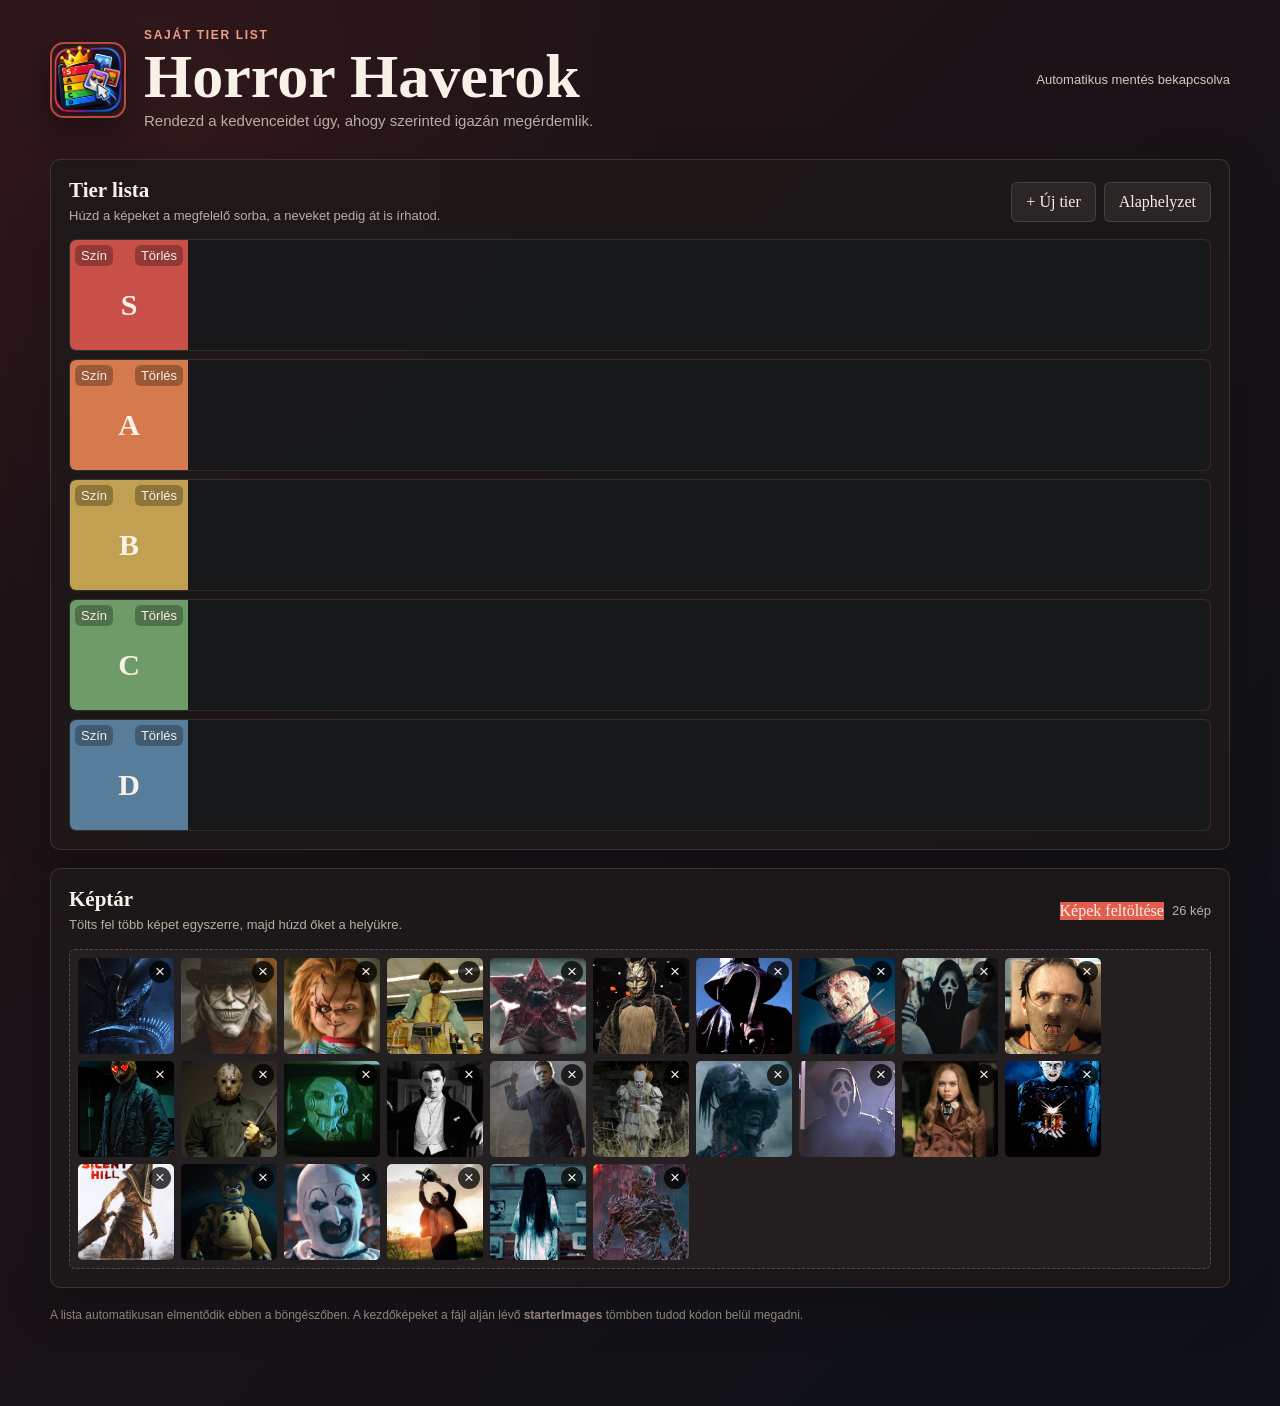
==== horror-haverok-tier-list.html @ f54a2f29 "Bonus tier list" ====
<!DOCTYPE html>
<html lang="hu">
<head>
    <meta charset="UTF-8">
    <meta name="viewport" content="width=device-width, initial-scale=1.0">
    <title>Horror Haverok Tier List</title>
    <link rel="icon" href="icon.webp" type="image/webp">

    <style>
        :root {
            --ink: #f7f1e8;
            --muted: #b8aea2;
            --line: rgba(255, 255, 255, 0.12);
            --panel: rgba(30, 25, 25, 0.86);
            --panel-light: rgba(52, 42, 40, 0.9);
            --accent: #e35d4f;
            --accent-dark: #762f2b;
            --tile-size: 96px;
        }

        * {
            box-sizing: border-box;
        }

        body {
            min-width: 320px;
            margin: 0;
            color: var(--ink);
            background:
                linear-gradient(135deg, rgba(39, 19, 23, 0.88), rgba(13, 18, 24, 0.96)),
                radial-gradient(circle at 15% 10%, #8e3b34 0, transparent 30%),
                #101317;
            font-family: Georgia, "Times New Roman", serif;
        }

        button,
        input {
            font: inherit;
        }

        button {
            border: 1px solid var(--line);
            border-radius: 6px;
            padding: 10px 14px;
            color: var(--ink);
            background: #2b2525;
            cursor: pointer;
            transition: transform 160ms ease, background 160ms ease, border-color 160ms ease;
        }

        button:hover {
            transform: translateY(-1px);
            border-color: rgba(255, 255, 255, 0.3);
            background: #3a2f2d;
        }

        .page {
            width: min(1180px, calc(100% - 32px));
            margin: 0 auto;
            padding: 28px 0 70px;
        }

        .masthead {
            display: grid;
            grid-template-columns: 76px 1fr auto;
            gap: 18px;
            align-items: center;
            margin-bottom: 28px;
        }

        .brand-image {
            width: 76px;
            height: 76px;
            border: 2px solid rgba(227, 93, 79, 0.75);
            border-radius: 14px;
            object-fit: cover;
            box-shadow: 0 12px 35px rgba(0, 0, 0, 0.35);
        }

        .eyebrow {
            margin: 0 0 5px;
            color: #ef9b86;
            font: 700 12px/1.2 Arial, sans-serif;
            letter-spacing: 0.14em;
            text-transform: uppercase;
        }

        h1,
        h2,
        p {
            margin-top: 0;
        }

        h1 {
            margin-bottom: 4px;
            font-size: clamp(32px, 6vw, 62px);
            line-height: 0.95;
            letter-spacing: 0;
        }

        .subtitle {
            margin-bottom: 0;
            color: var(--muted);
            font: 15px/1.4 Arial, sans-serif;
        }

        .status {
            color: #d5c8bb;
            font: 13px Arial, sans-serif;
            text-align: right;
        }

        .workspace,
        .library {
            padding: 18px;
            border: 1px solid var(--line);
            border-radius: 10px;
            background: var(--panel);
            box-shadow: 0 18px 50px rgba(0, 0, 0, 0.2);
        }

        .workspace {
            margin-bottom: 18px;
        }

        .workspace-bar,
        .library-bar {
            display: flex;
            justify-content: space-between;
            align-items: center;
            gap: 15px;
            margin-bottom: 14px;
        }

        .workspace-bar h2,
        .library-bar h2 {
            margin-bottom: 4px;
            font-size: 21px;
        }

        .hint {
            margin-bottom: 0;
            color: var(--muted);
            font: 13px/1.4 Arial, sans-serif;
        }

        .actions {
            display: flex;
            flex-wrap: wrap;
            gap: 8px;
        }

        .primary {
            border-color: var(--accent);
            background: var(--accent);
        }

        .primary:hover {
            background: #f07161;
        }

        .tier-list {
            display: grid;
            gap: 8px;
        }

        .tier {
            display: grid;
            grid-template-columns: 118px 1fr;
            min-height: 112px;
            overflow: hidden;
            border: 1px solid var(--line);
            border-radius: 7px;
            background: rgba(13, 15, 18, 0.8);
        }

        .tier-label {
            position: relative;
            display: grid;
            place-items: center;
            padding: 28px 8px 8px;
        }

        .tier-name {
            max-width: 100%;
            outline: none;
            font-size: 30px;
            font-weight: 700;
            overflow-wrap: anywhere;
            text-align: center;
        }

        .tier-controls {
            position: absolute;
            top: 5px;
            right: 5px;
            left: 5px;
            display: flex;
            justify-content: space-between;
            gap: 3px;
        }

        .icon-button {
            padding: 3px 6px;
            border: 0;
            background: rgba(0, 0, 0, 0.28);
            font: 13px Arial, sans-serif;
        }

        .drop-zone,
        .image-pool {
            display: flex;
            flex-wrap: wrap;
            align-content: flex-start;
            gap: 7px;
            min-height: 110px;
            padding: 8px;
            background: rgba(255, 255, 255, 0.035);
        }

        .pool-item {
            position: relative;
            width: var(--tile-size);
            height: var(--tile-size);
            flex: 0 0 var(--tile-size);
            cursor: grab;
            user-select: none;
        }

        .pool-item:active {
            cursor: grabbing;
        }

        .pool-item.dragging {
            opacity: 0.35;
        }

        .pool-item img {
            display: block;
            width: 100%;
            height: 100%;
            border-radius: 5px;
            object-fit: cover;
            background: #17191d;
        }

        .remove-image {
            position: absolute;
            top: 3px;
            right: 3px;
            width: 22px;
            height: 22px;
            padding: 0;
            border: 0;
            border-radius: 50%;
            background: rgba(0, 0, 0, 0.75);
            font: 17px/22px Arial, sans-serif;
        }

        .library {
            margin-bottom: 18px;
        }

        .image-pool {
            min-height: 132px;
            border: 1px dashed rgba(255, 255, 255, 0.2);
            border-radius: 6px;
        }

        .empty {
            display: grid;
            place-items: center;
            width: 100%;
            min-height: 112px;
            color: #82776e;
            font: 14px Arial, sans-serif;
            text-align: center;
        }

        .footer-note {
            color: #8e847b;
            font: 12px/1.5 Arial, sans-serif;
        }

        @media (max-width: 700px) {
            .page {
                width: min(100% - 18px, 1180px);
                padding-top: 14px;
            }

            .masthead {
                grid-template-columns: 58px 1fr;
            }

            .brand-image {
                width: 58px;
                height: 58px;
            }

            .status {
                grid-column: 2;
                text-align: left;
            }

            .workspace-bar,
            .library-bar {
                align-items: flex-start;
                flex-direction: column;
            }

            .tier {
                grid-template-columns: 76px 1fr;
            }

            .tier-name {
                font-size: 23px;
            }

            :root {
                --tile-size: 76px;
            }
        }
    </style>
</head>
<body>
    <main class="page">
        <header class="masthead">
            <img class="brand-image" src="icon.webp" alt="Horror Haverok">
            <div>
                <p class="eyebrow">Saját tier list</p>
                <h1>Horror Haverok</h1>
                <p class="subtitle">Rendezd a kedvenceidet úgy, ahogy szerinted igazán megérdemlik.</p>
            </div>
            <div class="status" id="statusText">Automatikus mentés bekapcsolva</div>
        </header>

        <section class="workspace">
            <div class="workspace-bar">
                <div>
                    <h2>Tier lista</h2>
                    <p class="hint">Húzd a képeket a megfelelő sorba, a neveket pedig át is írhatod.</p>
                </div>
                <div class="actions">
                    <button type="button" id="addTierButton">+ Új tier</button>
                    <button type="button" id="resetButton">Alaphelyzet</button>
                </div>
            </div>
            <div class="tier-list" id="tierList"></div>
        </section>

        <section class="library">
            <div class="library-bar">
                <div>
                    <h2>Képtár</h2>
                    <p class="hint">Tölts fel több képet egyszerre, majd húzd őket a helyükre.</p>
                </div>
                <div class="actions">
                    <label class="primary button-like">
                        Képek feltöltése
                        <input id="imageInput" type="file" accept="image/*" multiple hidden>
                    </label>
                    <span class="hint" id="imageCount">0 kép</span>
                </div>
            </div>
            <div class="image-pool" id="imagePool"></div>
        </section>

        <p class="footer-note">A lista automatikusan elmentődik ebben a böngészőben. A kezdőképeket a fájl alján lévő <strong>starterImages</strong> tömbben tudod kódon belül megadni.</p>
    </main>

    <script>
        /*
         * Kódon belüli kezdőképek:
         * { src: "kep.jpg", alt: "A kép neve" }
         * vagy Base64 adatként: { src: "data:image/png;base64,...", alt: "..." }
         */
        const starterImages = [
            { src: "tier/alien.webp", alt: "Horror Haverok" },
            { src: "tier/blackphone.webp", alt: "Horror Haverok" },
            { src: "tier/chucky.webp", alt: "Horror Haverok" },
            { src: "tier/clarck.webp", alt: "Horror Haverok" },
            { src: "tier/demogorgon.webp", alt: "Horror Haverok" },
            { src: "tier/donniedarko.webp", alt: "Horror Haverok" },
            { src: "tier/fisherman.webp", alt: "Horror Haverok" },
            { src: "tier/freddy.webp", alt: "Horror Haverok" },
            { src: "tier/ghostface.webp", alt: "Horror Haverok" },
            { src: "tier/hannibal.webp", alt: "Horror Haverok" },
            { src: "tier/hearteyes.webp", alt: "Horror Haverok" },
            { src: "tier/jason.webp", alt: "Horror Haverok" },
            { src: "tier/jigsaw.webp", alt: "Horror Haverok" },
            { src: "tier/lugosi.webp", alt: "Horror Haverok" },
            { src: "tier/michael.webp", alt: "Horror Haverok" },
            { src: "tier/penny.webp", alt: "Horror Haverok" },
            { src: "tier/predator.webp", alt: "Horror Haverok" },
            { src: "tier/scarymovie.webp", alt: "Horror Haverok" },
            { src: "tier/megan.webp", alt: "Horror Haverok" },
            { src: "tier/pinhead.webp", alt: "Horror Haverok" },
            { src: "tier/pyramidhed.webp", alt: "Horror Haverok" },
            { src: "tier/springtrap.webp", alt: "Horror Haverok" },
            { src: "tier/terrifier.webp", alt: "Horror Haverok" },
            { src: "tier/texas.webp", alt: "Horror Haverok" },
            { src: "tier/thering.webp", alt: "Horror Haverok" },
            { src: "tier/vecna.webp", alt: "Horror Haverok" }

        ];

        const defaultTiers = [
            { name: "S", color: "#c95049" },
            { name: "A", color: "#d47a4c" },
            { name: "B", color: "#c2a052" },
            { name: "C", color: "#6f9b68" },
            { name: "D", color: "#587d9b" }
        ];

        const storageKey = "horrorHaverokStandaloneTierList";
        const tierList = document.getElementById("tierList");
        const imagePool = document.getElementById("imagePool");
        const imageInput = document.getElementById("imageInput");
        const imageCount = document.getElementById("imageCount");
        const statusText = document.getElementById("statusText");
        let draggedItem = null;

        function createImage(src, alt) {
            const item = document.createElement("div");
            item.className = "pool-item";
            item.draggable = true;

            const image = document.createElement("img");
            image.src = src;
            image.alt = alt || "Tier list kép";
            image.draggable = false;

            const removeButton = document.createElement("button");
            removeButton.className = "remove-image";
            removeButton.type = "button";
            removeButton.title = "Kép törlése";
            removeButton.textContent = "×";
            removeButton.addEventListener("click", event => {
                event.stopPropagation();
                item.remove();
                updateView();
                saveState();
            });

            item.append(image, removeButton);
            item.addEventListener("dragstart", () => {
                draggedItem = item;
                item.classList.add("dragging");
            });
            item.addEventListener("dragend", () => {
                item.classList.remove("dragging");
                draggedItem = null;
                updateView();
                saveState();
            });
            return item;
        }

        function createTier(name, color, images = []) {
            const tier = document.createElement("div");
            tier.className = "tier";
            tier.dataset.color = color;

            const label = document.createElement("div");
            label.className = "tier-label";
            label.style.background = color;

            const tierName = document.createElement("div");
            tierName.className = "tier-name";
            tierName.contentEditable = "true";
            tierName.spellcheck = false;
            tierName.textContent = name;
            tierName.addEventListener("input", saveState);

            const controls = document.createElement("div");
            controls.className = "tier-controls";

            const colorButton = document.createElement("button");
            colorButton.className = "icon-button";
            colorButton.type = "button";
            colorButton.textContent = "Szín";
            colorButton.addEventListener("click", () => {
                const newColor = prompt("Tier színe hex formátumban:", color);
                if (!newColor || !/^#[0-9a-f]{6}$/i.test(newColor.trim())) return;
                tier.dataset.color = newColor.trim();
                label.style.background = newColor.trim();
                saveState();
            });

            const deleteButton = document.createElement("button");
            deleteButton.className = "icon-button";
            deleteButton.type = "button";
            deleteButton.textContent = "Törlés";
            deleteButton.addEventListener("click", () => {
                tier.querySelectorAll(".pool-item").forEach(item => imagePool.append(item));
                tier.remove();
                updateView();
                saveState();
            });

            controls.append(colorButton, deleteButton);
            label.append(tierName, controls);

            const zone = document.createElement("div");
            zone.className = "drop-zone";
            images.forEach(image => zone.append(createImage(image.src, image.alt)));
            setupDropZone(zone);

            tier.append(label, zone);
            tierList.append(tier);
        }

        function setupDropZone(zone) {
            zone.addEventListener("dragover", event => {
                event.preventDefault();
                if (!draggedItem) return;
                const after = getDropTarget(zone, event.clientX, event.clientY);
                after ? zone.insertBefore(draggedItem, after) : zone.append(draggedItem);
            });
        }

        function getDropTarget(container, x, y) {
            return [...container.querySelectorAll(".pool-item:not(.dragging)")]
                .reduce((closest, item) => {
                    const box = item.getBoundingClientRect();
                    const offset = x - box.left - box.width / 2;
                    return offset < 0 && offset > closest.offset ? { offset, item } : closest;
                }, { offset: Number.NEGATIVE_INFINITY, item: null }).item;
        }

        imagePool.addEventListener("dragover", event => {
            event.preventDefault();
            if (!draggedItem) return;
            const after = getDropTarget(imagePool, event.clientX, event.clientY);
            after ? imagePool.insertBefore(draggedItem, after) : imagePool.append(draggedItem);
        });

        imageInput.addEventListener("change", () => {
            [...imageInput.files].forEach(file => {
                if (!file.type.startsWith("image/")) return;
                const reader = new FileReader();
                reader.addEventListener("load", event => {
                    imagePool.append(createImage(event.target.result, file.name));
                    updateView();
                    saveState();
                });
                reader.readAsDataURL(file);
            });
            imageInput.value = "";
        });

        function serializeState() {
            const tiers = [...tierList.querySelectorAll(".tier")].map(tier => ({
                name: tier.querySelector(".tier-name").textContent.trim() || "Tier",
                color: tier.dataset.color,
                images: [...tier.querySelectorAll(".pool-item img")].map(image => ({ src: image.src, alt: image.alt }))
            }));
            return {
                tiers,
                pool: [...imagePool.querySelectorAll(".pool-item img")].map(image => ({ src: image.src, alt: image.alt }))
            };
        }

        function saveState() {
            try {
                localStorage.setItem(storageKey, JSON.stringify(serializeState()));
                statusText.textContent = "Automatikusan elmentve";
            } catch (error) {
                statusText.textContent = "A képek túl nagyok a böngésző mentéséhez";
            }
        }

        function loadState() {
            let saved = null;
            try {
                saved = JSON.parse(localStorage.getItem(storageKey));
            } catch (error) {
                saved = null;
            }

            const data = saved && saved.tiers
                ? saved
                : {
                    tiers: defaultTiers.map(tier => ({ ...tier, images: [] })),
                    pool: []
                };

            const usedSources = new Set([
                ...(data.pool || []).map(image => image.src),
                ...(data.tiers || []).flatMap(tier =>
                    (tier.images || []).map(image => image.src)
                )
            ]);

            starterImages.forEach(image => {
                if (!usedSources.has(image.src)) {
                    data.pool.push(image);
                    usedSources.add(image.src);
                }
            });

            data.tiers.forEach(tier => createTier(tier.name, tier.color, tier.images || []));
            (data.pool || []).forEach(image => imagePool.append(createImage(image.src, image.alt)));
            updateView();
        }

        function updateView() {
            const count = document.querySelectorAll(".pool-item").length;
            imageCount.textContent = `${count} kép`;
            imagePool.querySelector(".empty")?.remove();
            if (!imagePool.querySelector(".pool-item")) {
                const empty = document.createElement("div");
                empty.className = "empty";
                empty.textContent = "A képtár üres. Tölts fel képeket, majd húzd őket a tier-ekbe.";
                imagePool.append(empty);
            }
        }

        document.getElementById("addTierButton").addEventListener("click", () => {
            createTier(`Tier ${tierList.children.length + 1}`, "#777777");
            saveState();
        });

        document.getElementById("resetButton").addEventListener("click", () => {
            if (!confirm("Biztosan törlöd a jelenlegi tier listát?")) return;
            localStorage.removeItem(storageKey);
            tierList.replaceChildren();
            imagePool.replaceChildren();
            loadState();
        });

        loadState();
    </script>
</body>
</html>
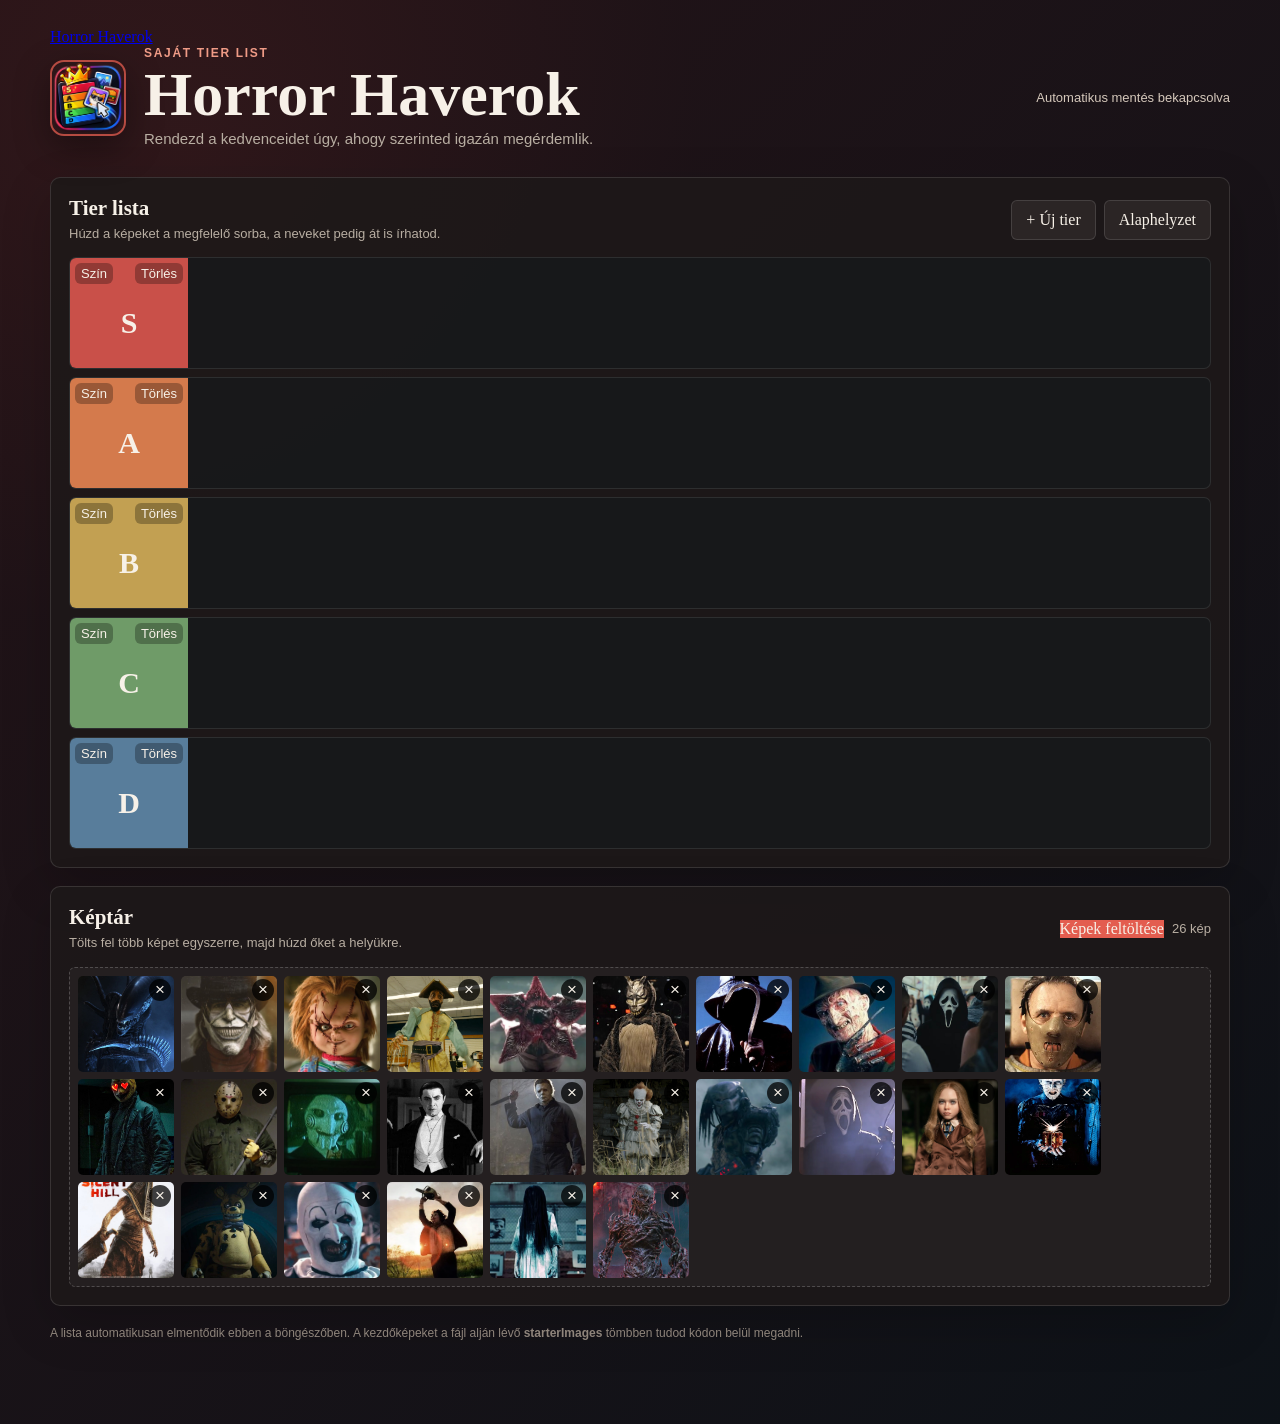
==== commit 788a0805: "bruh" ====
--- a/horror-haverok-tier-list.html
+++ b/horror-haverok-tier-list.html
@@ -324,6 +324,7 @@
 </head>
 <body>
     <main class="page">
+        <a href="index.html" class="horror-haverok-link">Horror Haverok</a>
         <header class="masthead">
             <img class="brand-image" src="icon.webp" alt="Horror Haverok">
             <div>
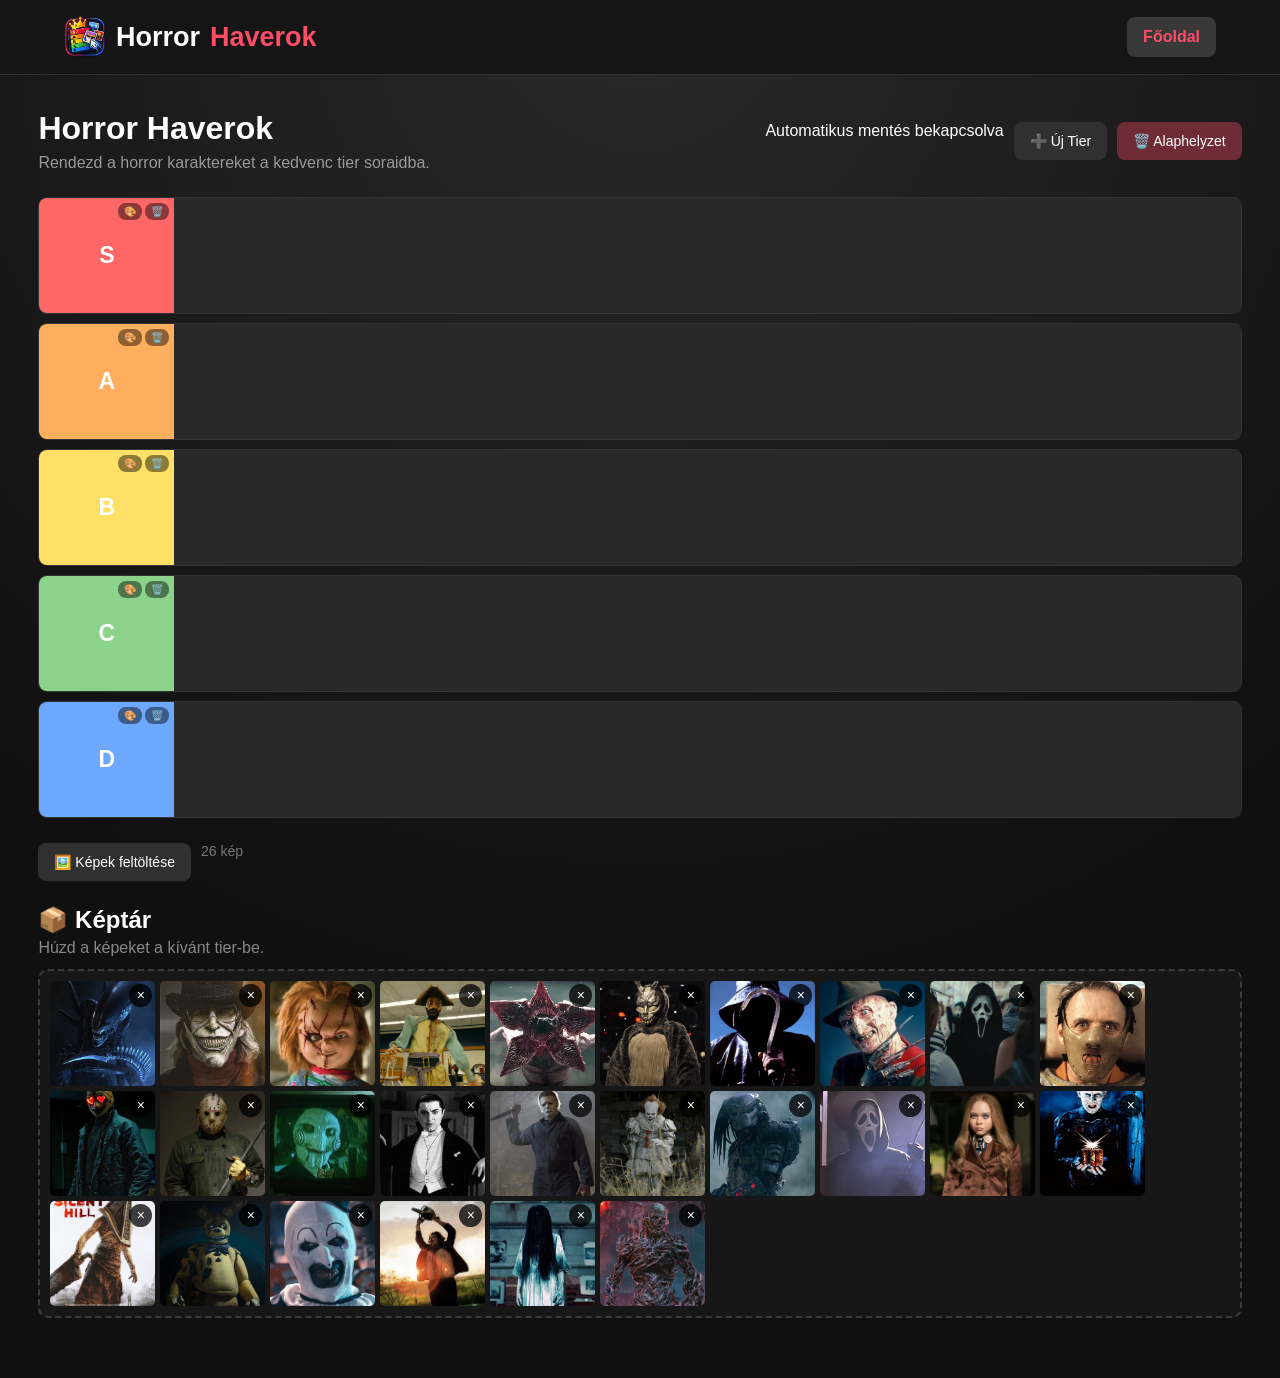
==== commit 277c1acf: "MORE" ====
--- a/horror-haverok-tier-list.html
+++ b/horror-haverok-tier-list.html
@@ -4,457 +4,126 @@
     <meta charset="UTF-8">
     <meta name="viewport" content="width=device-width, initial-scale=1.0">
     <title>Horror Haverok Tier List</title>
+    <link rel="stylesheet" href="style.css">
     <link rel="icon" href="icon.webp" type="image/webp">
-
-    <style>
-        :root {
-            --ink: #f7f1e8;
-            --muted: #b8aea2;
-            --line: rgba(255, 255, 255, 0.12);
-            --panel: rgba(30, 25, 25, 0.86);
-            --panel-light: rgba(52, 42, 40, 0.9);
-            --accent: #e35d4f;
-            --accent-dark: #762f2b;
-            --tile-size: 96px;
-        }
-
-        * {
-            box-sizing: border-box;
-        }
-
-        body {
-            min-width: 320px;
-            margin: 0;
-            color: var(--ink);
-            background:
-                linear-gradient(135deg, rgba(39, 19, 23, 0.88), rgba(13, 18, 24, 0.96)),
-                radial-gradient(circle at 15% 10%, #8e3b34 0, transparent 30%),
-                #101317;
-            font-family: Georgia, "Times New Roman", serif;
-        }
-
-        button,
-        input {
-            font: inherit;
-        }
-
-        button {
-            border: 1px solid var(--line);
-            border-radius: 6px;
-            padding: 10px 14px;
-            color: var(--ink);
-            background: #2b2525;
-            cursor: pointer;
-            transition: transform 160ms ease, background 160ms ease, border-color 160ms ease;
-        }
-
-        button:hover {
-            transform: translateY(-1px);
-            border-color: rgba(255, 255, 255, 0.3);
-            background: #3a2f2d;
-        }
-
-        .page {
-            width: min(1180px, calc(100% - 32px));
-            margin: 0 auto;
-            padding: 28px 0 70px;
-        }
-
-        .masthead {
-            display: grid;
-            grid-template-columns: 76px 1fr auto;
-            gap: 18px;
-            align-items: center;
-            margin-bottom: 28px;
-        }
-
-        .brand-image {
-            width: 76px;
-            height: 76px;
-            border: 2px solid rgba(227, 93, 79, 0.75);
-            border-radius: 14px;
-            object-fit: cover;
-            box-shadow: 0 12px 35px rgba(0, 0, 0, 0.35);
-        }
-
-        .eyebrow {
-            margin: 0 0 5px;
-            color: #ef9b86;
-            font: 700 12px/1.2 Arial, sans-serif;
-            letter-spacing: 0.14em;
-            text-transform: uppercase;
-        }
-
-        h1,
-        h2,
-        p {
-            margin-top: 0;
-        }
-
-        h1 {
-            margin-bottom: 4px;
-            font-size: clamp(32px, 6vw, 62px);
-            line-height: 0.95;
-            letter-spacing: 0;
-        }
-
-        .subtitle {
-            margin-bottom: 0;
-            color: var(--muted);
-            font: 15px/1.4 Arial, sans-serif;
-        }
-
-        .status {
-            color: #d5c8bb;
-            font: 13px Arial, sans-serif;
-            text-align: right;
-        }
-
-        .workspace,
-        .library {
-            padding: 18px;
-            border: 1px solid var(--line);
-            border-radius: 10px;
-            background: var(--panel);
-            box-shadow: 0 18px 50px rgba(0, 0, 0, 0.2);
-        }
-
-        .workspace {
-            margin-bottom: 18px;
-        }
-
-        .workspace-bar,
-        .library-bar {
-            display: flex;
-            justify-content: space-between;
-            align-items: center;
-            gap: 15px;
-            margin-bottom: 14px;
-        }
-
-        .workspace-bar h2,
-        .library-bar h2 {
-            margin-bottom: 4px;
-            font-size: 21px;
-        }
-
-        .hint {
-            margin-bottom: 0;
-            color: var(--muted);
-            font: 13px/1.4 Arial, sans-serif;
-        }
-
-        .actions {
-            display: flex;
-            flex-wrap: wrap;
-            gap: 8px;
-        }
-
-        .primary {
-            border-color: var(--accent);
-            background: var(--accent);
-        }
-
-        .primary:hover {
-            background: #f07161;
-        }
-
-        .tier-list {
-            display: grid;
-            gap: 8px;
-        }
-
-        .tier {
-            display: grid;
-            grid-template-columns: 118px 1fr;
-            min-height: 112px;
-            overflow: hidden;
-            border: 1px solid var(--line);
-            border-radius: 7px;
-            background: rgba(13, 15, 18, 0.8);
-        }
-
-        .tier-label {
-            position: relative;
-            display: grid;
-            place-items: center;
-            padding: 28px 8px 8px;
-        }
-
-        .tier-name {
-            max-width: 100%;
-            outline: none;
-            font-size: 30px;
-            font-weight: 700;
-            overflow-wrap: anywhere;
-            text-align: center;
-        }
-
-        .tier-controls {
-            position: absolute;
-            top: 5px;
-            right: 5px;
-            left: 5px;
-            display: flex;
-            justify-content: space-between;
-            gap: 3px;
-        }
-
-        .icon-button {
-            padding: 3px 6px;
-            border: 0;
-            background: rgba(0, 0, 0, 0.28);
-            font: 13px Arial, sans-serif;
-        }
-
-        .drop-zone,
-        .image-pool {
-            display: flex;
-            flex-wrap: wrap;
-            align-content: flex-start;
-            gap: 7px;
-            min-height: 110px;
-            padding: 8px;
-            background: rgba(255, 255, 255, 0.035);
-        }
-
-        .pool-item {
-            position: relative;
-            width: var(--tile-size);
-            height: var(--tile-size);
-            flex: 0 0 var(--tile-size);
-            cursor: grab;
-            user-select: none;
-        }
-
-        .pool-item:active {
-            cursor: grabbing;
-        }
-
-        .pool-item.dragging {
-            opacity: 0.35;
-        }
-
-        .pool-item img {
-            display: block;
-            width: 100%;
-            height: 100%;
-            border-radius: 5px;
-            object-fit: cover;
-            background: #17191d;
-        }
-
-        .remove-image {
-            position: absolute;
-            top: 3px;
-            right: 3px;
-            width: 22px;
-            height: 22px;
-            padding: 0;
-            border: 0;
-            border-radius: 50%;
-            background: rgba(0, 0, 0, 0.75);
-            font: 17px/22px Arial, sans-serif;
-        }
-
-        .library {
-            margin-bottom: 18px;
-        }
-
-        .image-pool {
-            min-height: 132px;
-            border: 1px dashed rgba(255, 255, 255, 0.2);
-            border-radius: 6px;
-        }
-
-        .empty {
-            display: grid;
-            place-items: center;
-            width: 100%;
-            min-height: 112px;
-            color: #82776e;
-            font: 14px Arial, sans-serif;
-            text-align: center;
-        }
-
-        .footer-note {
-            color: #8e847b;
-            font: 12px/1.5 Arial, sans-serif;
-        }
-
-        @media (max-width: 700px) {
-            .page {
-                width: min(100% - 18px, 1180px);
-                padding-top: 14px;
-            }
-
-            .masthead {
-                grid-template-columns: 58px 1fr;
-            }
-
-            .brand-image {
-                width: 58px;
-                height: 58px;
-            }
-
-            .status {
-                grid-column: 2;
-                text-align: left;
-            }
-
-            .workspace-bar,
-            .library-bar {
-                align-items: flex-start;
-                flex-direction: column;
-            }
-
-            .tier {
-                grid-template-columns: 76px 1fr;
-            }
-
-            .tier-name {
-                font-size: 23px;
-            }
-
-            :root {
-                --tile-size: 76px;
-            }
-        }
-    </style>
 </head>
 <body>
-    <main class="page">
-        <a href="index.html" class="horror-haverok-link">Horror Haverok</a>
-        <header class="masthead">
-            <img class="brand-image" src="icon.webp" alt="Horror Haverok">
+    <header class="header">
+        <div class="logo">
+            <img class="horror-brand-icon" src="icon.webp" alt="Horror Haverok">
+            Horror<span>Haverok</span>
+        </div>
+        <nav>
+            <a class="secondary-button horror-haverok-link" href="index.html">Főoldal</a>
+        </nav>
+    </header>
+
+    <main>
+        <section class="editor-top">
             <div>
-                <p class="eyebrow">Saját tier list</p>
                 <h1>Horror Haverok</h1>
-                <p class="subtitle">Rendezd a kedvenceidet úgy, ahogy szerinted igazán megérdemlik.</p>
+                <p>Rendezd a horror karaktereket a kedvenc tier soraidba.</p>
             </div>
-            <div class="status" id="statusText">Automatikus mentés bekapcsolva</div>
-        </header>
-
-        <section class="workspace">
-            <div class="workspace-bar">
+            <div class="editor-actions">
+                <span id="statusText">Automatikus mentés bekapcsolva</span>
+                <button type="button" onclick="addTier()">➕ Új Tier</button>
+                <button type="button" class="danger-button" onclick="resetEditor()">🗑️ Alaphelyzet</button>
+            </div>
+        </section>
+
+        <section id="tierList" class="tier-container"></section>
+
+        <section class="controls">
+            <label class="upload-button">
+                🖼️ Képek feltöltése
+                <input type="file" id="imageInput" accept="image/*" multiple>
+            </label>
+            <span id="imageCount">0 kép</span>
+        </section>
+
+        <section class="image-library">
+            <div class="library-title">
                 <div>
-                    <h2>Tier lista</h2>
-                    <p class="hint">Húzd a képeket a megfelelő sorba, a neveket pedig át is írhatod.</p>
-                </div>
-                <div class="actions">
-                    <button type="button" id="addTierButton">+ Új tier</button>
-                    <button type="button" id="resetButton">Alaphelyzet</button>
+                    <h2>📦 Képtár</h2>
+                    <p>Húzd a képeket a kívánt tier-be.</p>
                 </div>
             </div>
-            <div class="tier-list" id="tierList"></div>
+            <div id="imagePool" class="image-pool"></div>
         </section>
-
-        <section class="library">
-            <div class="library-bar">
-                <div>
-                    <h2>Képtár</h2>
-                    <p class="hint">Tölts fel több képet egyszerre, majd húzd őket a helyükre.</p>
-                </div>
-                <div class="actions">
-                    <label class="primary button-like">
-                        Képek feltöltése
-                        <input id="imageInput" type="file" accept="image/*" multiple hidden>
-                    </label>
-                    <span class="hint" id="imageCount">0 kép</span>
-                </div>
-            </div>
-            <div class="image-pool" id="imagePool"></div>
-        </section>
-
-        <p class="footer-note">A lista automatikusan elmentődik ebben a böngészőben. A kezdőképeket a fájl alján lévő <strong>starterImages</strong> tömbben tudod kódon belül megadni.</p>
     </main>
 
     <script>
-        /*
-         * Kódon belüli kezdőképek:
-         * { src: "kep.jpg", alt: "A kép neve" }
-         * vagy Base64 adatként: { src: "data:image/png;base64,...", alt: "..." }
-         */
         const starterImages = [
-            { src: "tier/alien.webp", alt: "Horror Haverok" },
-            { src: "tier/blackphone.webp", alt: "Horror Haverok" },
-            { src: "tier/chucky.webp", alt: "Horror Haverok" },
-            { src: "tier/clarck.webp", alt: "Horror Haverok" },
-            { src: "tier/demogorgon.webp", alt: "Horror Haverok" },
-            { src: "tier/donniedarko.webp", alt: "Horror Haverok" },
-            { src: "tier/fisherman.webp", alt: "Horror Haverok" },
-            { src: "tier/freddy.webp", alt: "Horror Haverok" },
-            { src: "tier/ghostface.webp", alt: "Horror Haverok" },
-            { src: "tier/hannibal.webp", alt: "Horror Haverok" },
-            { src: "tier/hearteyes.webp", alt: "Horror Haverok" },
-            { src: "tier/jason.webp", alt: "Horror Haverok" },
-            { src: "tier/jigsaw.webp", alt: "Horror Haverok" },
-            { src: "tier/lugosi.webp", alt: "Horror Haverok" },
-            { src: "tier/michael.webp", alt: "Horror Haverok" },
-            { src: "tier/penny.webp", alt: "Horror Haverok" },
-            { src: "tier/predator.webp", alt: "Horror Haverok" },
-            { src: "tier/scarymovie.webp", alt: "Horror Haverok" },
-            { src: "tier/megan.webp", alt: "Horror Haverok" },
-            { src: "tier/pinhead.webp", alt: "Horror Haverok" },
-            { src: "tier/pyramidhed.webp", alt: "Horror Haverok" },
-            { src: "tier/springtrap.webp", alt: "Horror Haverok" },
-            { src: "tier/terrifier.webp", alt: "Horror Haverok" },
-            { src: "tier/texas.webp", alt: "Horror Haverok" },
-            { src: "tier/thering.webp", alt: "Horror Haverok" },
-            { src: "tier/vecna.webp", alt: "Horror Haverok" }
-
+            { src: "tier/alien.webp", alt: "Alien" },
+            { src: "tier/blackphone.webp", alt: "Black Phone" },
+            { src: "tier/chucky.webp", alt: "Chucky" },
+            { src: "tier/clarck.webp", alt: "Clarck" },
+            { src: "tier/demogorgon.webp", alt: "Demogorgon" },
+            { src: "tier/donniedarko.webp", alt: "Donnie Darko" },
+            { src: "tier/fisherman.webp", alt: "Fisherman" },
+            { src: "tier/freddy.webp", alt: "Freddy" },
+            { src: "tier/ghostface.webp", alt: "Ghostface" },
+            { src: "tier/hannibal.webp", alt: "Hannibal" },
+            { src: "tier/hearteyes.webp", alt: "Heart Eyes" },
+            { src: "tier/jason.webp", alt: "Jason" },
+            { src: "tier/jigsaw.webp", alt: "Jigsaw" },
+            { src: "tier/lugosi.webp", alt: "Lugosi" },
+            { src: "tier/michael.webp", alt: "Michael" },
+            { src: "tier/penny.webp", alt: "Penny" },
+            { src: "tier/predator.webp", alt: "Predator" },
+            { src: "tier/scarymovie.webp", alt: "Scary Movie" },
+            { src: "tier/megan.webp", alt: "Megan" },
+            { src: "tier/pinhead.webp", alt: "Pinhead" },
+            { src: "tier/pyramidhed.webp", alt: "Pyramid Head" },
+            { src: "tier/springtrap.webp", alt: "Springtrap" },
+            { src: "tier/terrifier.webp", alt: "Terrifier" },
+            { src: "tier/texas.webp", alt: "Texas" },
+            { src: "tier/thering.webp", alt: "The Ring" },
+            { src: "tier/vecna.webp", alt: "Vecna" }
         ];
 
         const defaultTiers = [
-            { name: "S", color: "#c95049" },
-            { name: "A", color: "#d47a4c" },
-            { name: "B", color: "#c2a052" },
-            { name: "C", color: "#6f9b68" },
-            { name: "D", color: "#587d9b" }
+            { name: "S", color: "#ff6666" },
+            { name: "A", color: "#ffae5d" },
+            { name: "B", color: "#ffe066" },
+            { name: "C", color: "#8bd38b" },
+            { name: "D", color: "#6da8ff" }
         ];
 
         const storageKey = "horrorHaverokStandaloneTierList";
-        const tierList = document.getElementById("tierList");
+        const tierContainer = document.getElementById("tierList");
         const imagePool = document.getElementById("imagePool");
         const imageInput = document.getElementById("imageInput");
         const imageCount = document.getElementById("imageCount");
         const statusText = document.getElementById("statusText");
-        let draggedItem = null;
+        let draggedElement = null;
 
         function createImage(src, alt) {
-            const item = document.createElement("div");
-            item.className = "pool-item";
-            item.draggable = true;
+            const wrapper = document.createElement("div");
+            wrapper.className = "pool-item";
+            wrapper.draggable = true;
 
             const image = document.createElement("img");
             image.src = src;
             image.alt = alt || "Tier list kép";
+            image.className = "tier-image";
             image.draggable = false;
 
-            const removeButton = document.createElement("button");
-            removeButton.className = "remove-image";
-            removeButton.type = "button";
-            removeButton.title = "Kép törlése";
-            removeButton.textContent = "×";
-            removeButton.addEventListener("click", event => {
+            const deleteButton = document.createElement("button");
+            deleteButton.className = "delete-image";
+            deleteButton.type = "button";
+            deleteButton.title = "Kép törlése";
+            deleteButton.innerText = "×";
+            deleteButton.addEventListener("click", event => {
                 event.stopPropagation();
-                item.remove();
+                wrapper.remove();
                 updateView();
                 saveState();
             });
 
-            item.append(image, removeButton);
-            item.addEventListener("dragstart", () => {
-                draggedItem = item;
-                item.classList.add("dragging");
-            });
-            item.addEventListener("dragend", () => {
-                item.classList.remove("dragging");
-                draggedItem = null;
-                updateView();
-                saveState();
-            });
-            return item;
+            wrapper.append(image, deleteButton);
+            setupDrag(wrapper);
+            return wrapper;
         }
 
         function createTier(name, color, images = []) {
@@ -470,16 +139,17 @@
             tierName.className = "tier-name";
             tierName.contentEditable = "true";
             tierName.spellcheck = false;
-            tierName.textContent = name;
+            tierName.innerText = name;
             tierName.addEventListener("input", saveState);
 
-            const controls = document.createElement("div");
-            controls.className = "tier-controls";
+            const buttons = document.createElement("div");
+            buttons.className = "tier-buttons";
 
             const colorButton = document.createElement("button");
-            colorButton.className = "icon-button";
+            colorButton.className = "small-button";
             colorButton.type = "button";
-            colorButton.textContent = "Szín";
+            colorButton.innerText = "🎨";
+            colorButton.title = "Tier színének módosítása";
             colorButton.addEventListener("click", () => {
                 const newColor = prompt("Tier színe hex formátumban:", color);
                 if (!newColor || !/^#[0-9a-f]{6}$/i.test(newColor.trim())) return;
@@ -488,53 +158,88 @@
                 saveState();
             });
 
-            const deleteButton = document.createElement("button");
-            deleteButton.className = "icon-button";
-            deleteButton.type = "button";
-            deleteButton.textContent = "Törlés";
-            deleteButton.addEventListener("click", () => {
+            const deleteTierButton = document.createElement("button");
+            deleteTierButton.className = "small-button";
+            deleteTierButton.type = "button";
+            deleteTierButton.innerText = "🗑️";
+            deleteTierButton.title = "Tier törlése";
+            deleteTierButton.addEventListener("click", () => {
                 tier.querySelectorAll(".pool-item").forEach(item => imagePool.append(item));
                 tier.remove();
                 updateView();
                 saveState();
             });
 
-            controls.append(colorButton, deleteButton);
-            label.append(tierName, controls);
+            buttons.append(colorButton, deleteTierButton);
+            label.append(tierName, buttons);
 
             const zone = document.createElement("div");
-            zone.className = "drop-zone";
+            zone.className = "tier-items drop-zone";
             images.forEach(image => zone.append(createImage(image.src, image.alt)));
             setupDropZone(zone);
 
             tier.append(label, zone);
-            tierList.append(tier);
+            tierContainer.append(tier);
+        }
+
+        function createDefaultTiers() {
+            tierContainer.innerHTML = "";
+            defaultTiers.forEach(tier => createTier(tier.name, tier.color));
+        }
+
+        function addTier() {
+            createTier(`Tier ${tierContainer.children.length + 1}`, "#777777");
+            saveState();
+        }
+
+        function resetEditor() {
+            if (!confirm("Biztosan törlöd a jelenlegi tier listát?")) return;
+            localStorage.removeItem(storageKey);
+            tierContainer.innerHTML = "";
+            imagePool.innerHTML = "";
+            createDefaultTiers();
+            starterImages.forEach(image => imagePool.append(createImage(image.src, image.alt)));
+            updateView();
+            saveState();
+        }
+
+        function setupDrag(element) {
+            element.addEventListener("dragstart", () => {
+                draggedElement = element;
+                element.classList.add("dragging");
+            });
+            element.addEventListener("dragend", () => {
+                element.classList.remove("dragging");
+                draggedElement = null;
+                updateView();
+                saveState();
+            });
         }
 
         function setupDropZone(zone) {
             zone.addEventListener("dragover", event => {
                 event.preventDefault();
-                if (!draggedItem) return;
-                const after = getDropTarget(zone, event.clientX, event.clientY);
-                after ? zone.insertBefore(draggedItem, after) : zone.append(draggedItem);
-            });
-        }
-
-        function getDropTarget(container, x, y) {
-            return [...container.querySelectorAll(".pool-item:not(.dragging)")]
-                .reduce((closest, item) => {
-                    const box = item.getBoundingClientRect();
-                    const offset = x - box.left - box.width / 2;
-                    return offset < 0 && offset > closest.offset ? { offset, item } : closest;
-                }, { offset: Number.NEGATIVE_INFINITY, item: null }).item;
+                if (!draggedElement) return;
+                const afterElement = getDragAfterElement(zone, event.clientX);
+                afterElement ? zone.insertBefore(draggedElement, afterElement) : zone.append(draggedElement);
+            });
         }
 
         imagePool.addEventListener("dragover", event => {
             event.preventDefault();
-            if (!draggedItem) return;
-            const after = getDropTarget(imagePool, event.clientX, event.clientY);
-            after ? imagePool.insertBefore(draggedItem, after) : imagePool.append(draggedItem);
+            if (!draggedElement) return;
+            const afterElement = getDragAfterElement(imagePool, event.clientX);
+            afterElement ? imagePool.insertBefore(draggedElement, afterElement) : imagePool.append(draggedElement);
         });
+
+        function getDragAfterElement(container, x) {
+            return [...container.querySelectorAll(".pool-item:not(.dragging)")]
+                .reduce((closest, element) => {
+                    const box = element.getBoundingClientRect();
+                    const offset = x - box.left - box.width / 2;
+                    return offset < 0 && offset > closest.offset ? { offset, element } : closest;
+                }, { offset: Number.NEGATIVE_INFINITY, element: null }).element;
+        }
 
         imageInput.addEventListener("change", () => {
             [...imageInput.files].forEach(file => {
@@ -551,23 +256,22 @@
         });
 
         function serializeState() {
-            const tiers = [...tierList.querySelectorAll(".tier")].map(tier => ({
-                name: tier.querySelector(".tier-name").textContent.trim() || "Tier",
-                color: tier.dataset.color,
-                images: [...tier.querySelectorAll(".pool-item img")].map(image => ({ src: image.src, alt: image.alt }))
-            }));
             return {
-                tiers,
-                pool: [...imagePool.querySelectorAll(".pool-item img")].map(image => ({ src: image.src, alt: image.alt }))
+                tiers: [...tierContainer.querySelectorAll(".tier")].map(tier => ({
+                    name: tier.querySelector(".tier-name").innerText.trim() || "Tier",
+                    color: tier.dataset.color,
+                    images: [...tier.querySelectorAll(".tier-image")].map(image => ({ src: image.src, alt: image.alt }))
+                })),
+                pool: [...imagePool.querySelectorAll(".tier-image")].map(image => ({ src: image.src, alt: image.alt }))
             };
         }
 
         function saveState() {
             try {
                 localStorage.setItem(storageKey, JSON.stringify(serializeState()));
-                statusText.textContent = "Automatikusan elmentve";
+                statusText.innerText = "Automatikusan elmentve";
             } catch (error) {
-                statusText.textContent = "A képek túl nagyok a böngésző mentéséhez";
+                statusText.innerText = "A képek túl nagyok a mentéshez";
             }
         }
 
@@ -581,16 +285,11 @@
 
             const data = saved && saved.tiers
                 ? saved
-                : {
-                    tiers: defaultTiers.map(tier => ({ ...tier, images: [] })),
-                    pool: []
-                };
+                : { tiers: defaultTiers.map(tier => ({ ...tier, images: [] })), pool: [] };
 
             const usedSources = new Set([
                 ...(data.pool || []).map(image => image.src),
-                ...(data.tiers || []).flatMap(tier =>
-                    (tier.images || []).map(image => image.src)
-                )
+                ...(data.tiers || []).flatMap(tier => (tier.images || []).map(image => image.src))
             ]);
 
             starterImages.forEach(image => {
@@ -601,34 +300,20 @@
             });
 
             data.tiers.forEach(tier => createTier(tier.name, tier.color, tier.images || []));
-            (data.pool || []).forEach(image => imagePool.append(createImage(image.src, image.alt)));
+            data.pool.forEach(image => imagePool.append(createImage(image.src, image.alt)));
             updateView();
         }
 
         function updateView() {
-            const count = document.querySelectorAll(".pool-item").length;
-            imageCount.textContent = `${count} kép`;
-            imagePool.querySelector(".empty")?.remove();
+            imageCount.innerText = `${document.querySelectorAll(".tier-image").length} kép`;
+            imagePool.querySelector(".empty-message")?.remove();
             if (!imagePool.querySelector(".pool-item")) {
                 const empty = document.createElement("div");
-                empty.className = "empty";
-                empty.textContent = "A képtár üres. Tölts fel képeket, majd húzd őket a tier-ekbe.";
+                empty.className = "empty-message";
+                empty.innerText = "A képtár üres. Tölts fel képeket, majd húzd őket a tier-ekbe.";
                 imagePool.append(empty);
             }
         }
-
-        document.getElementById("addTierButton").addEventListener("click", () => {
-            createTier(`Tier ${tierList.children.length + 1}`, "#777777");
-            saveState();
-        });
-
-        document.getElementById("resetButton").addEventListener("click", () => {
-            if (!confirm("Biztosan törlöd a jelenlegi tier listát?")) return;
-            localStorage.removeItem(storageKey);
-            tierList.replaceChildren();
-            imagePool.replaceChildren();
-            loadState();
-        });
 
         loadState();
     </script>
--- a/style.css
+++ b/style.css
@@ -0,0 +1,968 @@
+
+/* ==========================================
+   ALAPOK
+========================================== */
+
+* {
+    box-sizing: border-box;
+    margin: 0;
+    padding: 0;
+}
+
+
+body {
+    font-family:
+        Arial,
+        Helvetica,
+        sans-serif;
+
+    background:
+        radial-gradient(
+            circle at top,
+            #292929,
+            #101010 65%
+        );
+
+    color: white;
+
+    min-height: 100vh;
+}
+
+
+/* ==========================================
+   HEADER
+========================================== */
+
+.header {
+    height: 75px;
+
+    padding: 0 5%;
+
+    display: flex;
+
+    align-items: center;
+
+    justify-content: space-between;
+
+    background: #151515;
+
+    border-bottom:
+        1px solid #303030;
+
+    position: sticky;
+
+    top: 0;
+
+    z-index: 100;
+}
+
+
+.logo {
+    font-size: 27px;
+
+    font-weight: 800;
+
+    display: flex;
+
+    align-items: center;
+
+    gap: 10px;
+}
+
+
+.horror-brand-icon {
+    width: 42px;
+
+    height: 42px;
+
+    object-fit: cover;
+
+    border-radius: 8px;
+}
+
+
+.logo span {
+    color: #ff4d67;
+}
+
+
+nav {
+    display: flex;
+
+    gap: 10px;
+}
+
+
+/* ==========================================
+   GOMBOK
+========================================== */
+
+button,
+.upload-button {
+    border: none;
+
+    padding:
+        11px 16px;
+
+    border-radius: 8px;
+
+    color: white;
+
+    background: #303030;
+
+    cursor: pointer;
+
+    font-size: 14px;
+
+    transition:
+        0.2s ease;
+}
+
+
+button:hover,
+.upload-button:hover {
+    background: #454545;
+
+    transform:
+        translateY(-1px);
+}
+
+
+.primary-button {
+    background: #ff4d67;
+}
+
+
+.primary-button:hover {
+    background: #ff6379;
+}
+
+
+.secondary-button {
+    background: #383838;
+}
+
+
+.danger-button {
+    background: #702c36;
+}
+
+
+.danger-button:hover {
+    background: #8e3542;
+}
+
+
+/* ==========================================
+   OLDAL
+========================================== */
+
+main {
+    width: 94%;
+
+    max-width: 1450px;
+
+    margin:
+        0 auto;
+}
+
+
+/* ==========================================
+   EDITOR FEJLÉC
+========================================== */
+
+.editor-top {
+    display: flex;
+
+    justify-content: space-between;
+
+    align-items: center;
+
+    gap: 20px;
+
+    padding:
+        35px 0 25px;
+}
+
+
+.editor-top h1 {
+    font-size: 32px;
+
+    margin-bottom: 7px;
+}
+
+
+.editor-top p {
+    color: #999;
+}
+
+
+.editor-actions {
+    display: flex;
+
+    gap: 10px;
+
+    flex-wrap: wrap;
+}
+
+
+/* ==========================================
+   TIER CONTAINER
+========================================== */
+
+.tier-container {
+    display: flex;
+
+    flex-direction: column;
+
+    gap: 9px;
+}
+
+
+/* ==========================================
+   TIER
+========================================== */
+
+.tier {
+    display: flex;
+
+    min-height: 115px;
+
+    background: #222;
+
+    border-radius: 9px;
+
+    overflow: hidden;
+
+    border:
+        1px solid #333;
+}
+
+
+/* ==========================================
+   TIER CÍMKE
+========================================== */
+
+.tier-label {
+    width: 135px;
+
+    min-width: 135px;
+
+    display: flex;
+
+    align-items: center;
+
+    justify-content: center;
+
+    position: relative;
+}
+
+
+.tier-name {
+    font-size: 23px;
+
+    font-weight: bold;
+
+    max-width: 100px;
+
+    text-align: center;
+
+    outline: none;
+
+    word-break: break-word;
+}
+
+
+.tier-name:focus {
+    text-shadow:
+        0 0 8px
+        rgba(255,255,255,0.3);
+}
+
+
+/* ==========================================
+   TIER GOMBOK
+========================================== */
+
+.tier-buttons {
+    position: absolute;
+
+    top: 5px;
+
+    right: 5px;
+
+    display: flex;
+
+    gap: 3px;
+}
+
+
+.small-button {
+    padding:
+        3px 6px;
+
+    font-size: 10px;
+
+    background:
+        rgba(
+            0,
+            0,
+            0,
+            0.45
+        );
+}
+
+
+.small-button:hover {
+    background:
+        rgba(
+            0,
+            0,
+            0,
+            0.7
+        );
+}
+
+
+/* ==========================================
+   TIER KÉPTERÜLET
+========================================== */
+
+.tier-items {
+    flex: 1;
+
+    min-height: 115px;
+
+    padding: 5px;
+
+    display: flex;
+
+    flex-wrap: wrap;
+
+    align-content:
+        flex-start;
+
+    gap: 5px;
+
+    background: #292929;
+}
+
+
+/* ==========================================
+   KÉPEK
+========================================== */
+
+.tier-image,
+.pool-item img {
+    width: 105px;
+
+    height: 105px;
+
+    object-fit: cover;
+
+    border-radius: 5px;
+
+    display: block;
+}
+
+
+.pool-item {
+    position: relative;
+
+    cursor: grab;
+
+    user-select: none;
+}
+
+
+.pool-item:active {
+    cursor: grabbing;
+}
+
+
+.pool-item:hover
+.tier-image {
+    filter:
+        brightness(1.08);
+}
+
+
+.dragging {
+    opacity: 0.35;
+}
+
+
+/* ==========================================
+   KÉP TÖRLÉS
+========================================== */
+
+.delete-image {
+    position: absolute;
+
+    top: 3px;
+
+    right: 3px;
+
+    width: 23px;
+
+    height: 23px;
+
+    padding: 0;
+
+    border-radius: 50%;
+
+    background:
+        rgba(
+            0,
+            0,
+            0,
+            0.75
+        );
+
+    font-size: 14px;
+
+    line-height: 23px;
+}
+
+
+.delete-image:hover {
+    background: #d63c50;
+}
+
+
+/* ==========================================
+   VEZÉRLŐK
+========================================== */
+
+.controls {
+    display: flex;
+
+    flex-wrap: wrap;
+
+    gap: 10px;
+
+    margin:
+        25px 0;
+}
+
+
+.upload-button {
+    display: inline-flex;
+
+    align-items: center;
+}
+
+
+.upload-button input {
+    display: none;
+}
+
+
+/* ==========================================
+   KÉPTÁR
+========================================== */
+
+.image-library {
+    margin-bottom: 60px;
+}
+
+
+.library-title {
+    display: flex;
+
+    justify-content: space-between;
+
+    align-items: center;
+
+    margin-bottom: 12px;
+}
+
+
+.library-title h2 {
+    margin-bottom: 5px;
+}
+
+
+.library-title p {
+    color: #888;
+}
+
+
+#imageCount {
+    color: #777;
+
+    font-size: 14px;
+}
+
+
+.image-pool {
+    min-height: 155px;
+
+    padding: 10px;
+
+    display: flex;
+
+    flex-wrap: wrap;
+
+    align-content:
+        flex-start;
+
+    gap: 5px;
+
+    background: #171717;
+
+    border:
+        2px dashed #3c3c3c;
+
+    border-radius: 10px;
+}
+
+
+.empty-message {
+    width: 100%;
+
+    min-height: 130px;
+
+    display: flex;
+
+    align-items: center;
+
+    justify-content: center;
+
+    color: #666;
+
+    text-align: center;
+}
+
+
+/* ==========================================
+   MENTETT LISTÁK OLDALA
+========================================== */
+
+.saved-page {
+    padding-top: 40px;
+
+    padding-bottom: 60px;
+}
+
+
+.saved-header {
+    display: flex;
+
+    justify-content: space-between;
+
+    align-items: center;
+
+    gap: 20px;
+
+    margin-bottom: 30px;
+}
+
+
+.saved-header h1 {
+    font-size: 32px;
+
+    margin-bottom: 7px;
+}
+
+
+.saved-header p {
+    color: #888;
+}
+
+
+/* ==========================================
+   MENTETT LISTÁK GRID
+========================================== */
+
+.saved-lists {
+    display: grid;
+
+    grid-template-columns:
+        repeat(
+            auto-fill,
+            minmax(260px, 1fr)
+        );
+
+    gap: 20px;
+}
+
+
+/* ==========================================
+   MENTETT KÁRTYA
+========================================== */
+
+.saved-card {
+    background: #1b1b1b;
+
+    border:
+        1px solid #333;
+
+    border-radius: 12px;
+
+    overflow: hidden;
+
+    transition:
+        0.2s ease;
+}
+
+
+.saved-card:hover {
+    transform:
+        translateY(-4px);
+
+    border-color: #555;
+
+    box-shadow:
+        0 10px 30px
+        rgba(
+            0,
+            0,
+            0,
+            0.25
+        );
+}
+
+
+/* ==========================================
+   BORÍTÓ
+========================================== */
+
+.saved-preview {
+    height: 180px;
+
+    position: relative;
+
+    overflow: hidden;
+
+    background: #111;
+}
+
+
+/* Saját borító */
+
+.saved-cover {
+    width: 100%;
+
+    height: 100%;
+
+    object-fit: cover;
+
+    display: block;
+}
+
+
+/* ==========================================
+   AUTOMATIKUS PREVIEW
+========================================== */
+
+.saved-auto-preview {
+    width: 100%;
+
+    height: 100%;
+
+    display: flex;
+
+    overflow: hidden;
+}
+
+
+.saved-auto-preview img {
+    width: 25%;
+
+    height: 100%;
+
+    object-fit: cover;
+
+    display: block;
+}
+
+
+/* ==========================================
+   HA NINCS SEMMILYEN KÉP
+========================================== */
+
+.saved-no-cover {
+    width: 100%;
+
+    height: 100%;
+
+    display: flex;
+
+    flex-direction: column;
+
+    align-items: center;
+
+    justify-content: center;
+
+    gap: 8px;
+
+    background:
+        linear-gradient(
+            135deg,
+            #292929,
+            #111
+        );
+
+    color: #666;
+
+    font-size: 42px;
+}
+
+
+.saved-no-cover span {
+    font-size: 15px;
+
+    color: #555;
+}
+
+
+/* ==========================================
+   BORÍTÓ GOMBOK
+========================================== */
+
+.cover-overlay {
+    position: absolute;
+
+    bottom: 10px;
+
+    left: 10px;
+
+    right: 10px;
+
+    display: flex;
+
+    gap: 6px;
+
+    opacity: 0;
+
+    transition:
+        0.2s ease;
+}
+
+
+.saved-preview:hover
+.cover-overlay {
+    opacity: 1;
+}
+
+
+.cover-overlay button {
+    background:
+        rgba(
+            0,
+            0,
+            0,
+            0.8
+        );
+
+    backdrop-filter:
+        blur(5px);
+
+    padding:
+        8px 11px;
+
+    font-size: 12px;
+}
+
+
+.cover-overlay button:hover {
+    background:
+        rgba(
+            0,
+            0,
+            0,
+            0.95
+        );
+}
+
+
+/* ==========================================
+   KÁRTYA INFORMÁCIÓ
+========================================== */
+
+.saved-info {
+    padding: 15px;
+}
+
+
+.saved-info h3 {
+    margin-bottom: 6px;
+
+    font-size: 19px;
+
+    word-break: break-word;
+}
+
+
+.saved-date {
+    color: #777;
+
+    font-size: 13px;
+
+    margin-bottom: 15px;
+}
+
+
+/* ==========================================
+   KÁRTYA GOMBOK
+========================================== */
+
+.saved-actions {
+    display: flex;
+
+    gap: 7px;
+}
+
+
+.saved-actions button {
+    flex: 1;
+
+    font-size: 13px;
+}
+
+
+.delete-saved {
+    background: #55242c;
+
+    flex: 0 0 50px !important;
+}
+
+
+.delete-saved:hover {
+    background: #7a303b;
+}
+
+
+/* ==========================================
+   NINCS MENTETT LISTA
+========================================== */
+
+.no-saved-lists {
+    min-height: 350px;
+
+    display: flex;
+
+    flex-direction: column;
+
+    align-items: center;
+
+    justify-content: center;
+
+    text-align: center;
+
+    background: #171717;
+
+    border:
+        1px dashed #3a3a3a;
+
+    border-radius: 14px;
+
+    padding: 40px;
+}
+
+
+.no-saved-icon {
+    font-size: 55px;
+
+    margin-bottom: 15px;
+}
+
+
+.no-saved-lists h2 {
+    margin-bottom: 8px;
+}
+
+
+.no-saved-lists p {
+    color: #777;
+
+    margin-bottom: 20px;
+}
+
+
+/* ==========================================
+   RESPONSIVE
+========================================== */
+
+@media (max-width: 700px) {
+
+    .header {
+        height: auto;
+
+        padding: 15px;
+
+        gap: 15px;
+
+        flex-direction: column;
+    }
+
+
+    .editor-top,
+    .saved-header {
+        flex-direction: column;
+
+        align-items: flex-start;
+    }
+
+
+    .editor-top h1,
+    .saved-header h1 {
+        font-size: 25px;
+    }
+
+
+    .tier-label {
+        width: 85px;
+
+        min-width: 85px;
+    }
+
+
+    .tier-image,
+    .pool-item img {
+        width: 75px;
+
+        height: 75px;
+    }
+
+
+    .tier-name {
+        font-size: 17px;
+    }
+
+
+    .saved-lists {
+        grid-template-columns:
+            1fr;
+    }
+
+
+    .editor-actions {
+        width: 100%;
+    }
+
+
+    .editor-actions button {
+        flex: 1;
+    }
+
+}
+.horror-haverok-link {
+    color: #ff4d67;
+
+    display: inline-block;
+
+    padding:
+        11px 16px;
+
+    border-radius: 8px;
+
+    background: #383838;
+
+    text-decoration: none;
+
+    font-weight: bold;
+
+    transition: color 0.2s ease;
+}
